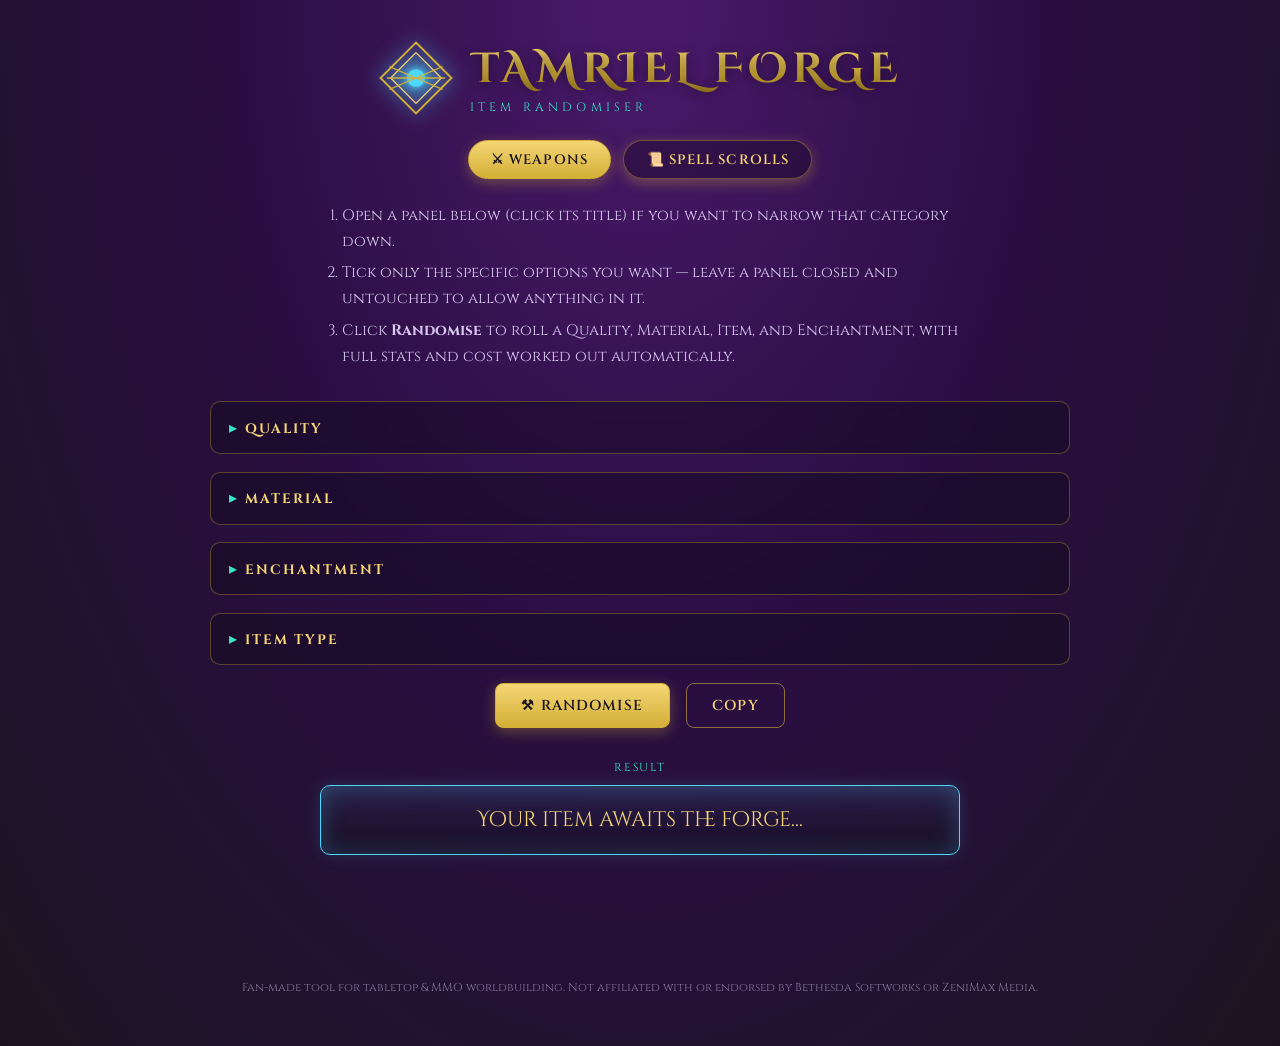
==== index.html @ 5234e23d "Add Spell Scroll generator tab Adds a tabbed layout with a Weapons tab (existing generator) and a ne" ====
<!DOCTYPE html>
<html lang="en">
<head>
<meta charset="UTF-8" />
<meta name="viewport" content="width=device-width, initial-scale=1.0" />
<title>Item Randomiser | Tamriel Forge</title>
<meta name="description" content="Generate randomised weapons with full stats and cost from quality, material and item-type tables." />
<link rel="icon" href="data:image/svg+xml,<svg xmlns=%22http://www.w3.org/2000/svg%22 viewBox=%220 0 100 100%22><text y=%22.9em%22 font-size=%2290%22>💎</text></svg>">
<link rel="preconnect" href="https://fonts.googleapis.com">
<link rel="preconnect" href="https://fonts.gstatic.com" crossorigin>
<link href="https://fonts.googleapis.com/css2?family=Cinzel+Decorative:wght@700;900&family=Cinzel:wght@400;600&display=swap" rel="stylesheet">
<link rel="stylesheet" href="styles.css" />
</head>
<body>

<div class="magic-bg"></div>

<header class="site-header">
  <div class="logo-wrap">
    <svg class="emblem" viewBox="0 0 120 120" aria-hidden="true">
      <polygon points="60,4 116,60 60,116 4,60" class="emblem-outer"/>
      <polygon points="60,20 100,60 60,100 20,60" class="emblem-inner"/>
      <circle cx="60" cy="60" r="14" class="emblem-core"/>
      <path class="emblem-wing left" d="M60,60 L18,42 M60,60 L14,60 M60,60 L18,78"/>
      <path class="emblem-wing right" d="M60,60 L102,42 M60,60 L106,60 M60,60 L102,78"/>
    </svg>
    <div class="wordmark">
      <h1>TAMRIEL FORGE</h1>
      <p class="subtitle">Item Randomiser</p>
    </div>
  </div>
</header>

<nav class="tabs" role="tablist">
  <button class="tab-btn active" type="button" data-tab="weapons" role="tab" aria-selected="true">⚔ Weapons</button>
  <button class="tab-btn" type="button" data-tab="scrolls" role="tab" aria-selected="false">📜 Spell Scrolls</button>
</nav>

<main>
  <section class="tab-panel active" id="tab-weapons">
  <ol class="intro">
    <li>Open a panel below (click its title) if you want to narrow that category down.</li>
    <li>Tick only the specific options you want — leave a panel closed and untouched to allow anything in it.</li>
    <li>Click <strong>Randomise</strong> to roll a Quality, Material, Item, and Enchantment, with full stats and cost worked out automatically.</li>
  </ol>

  <details class="panel" id="panel-quality">
    <summary><h2>Quality</h2></summary>
    <div class="chip-grid" id="quality-options"></div>
  </details>

  <details class="panel" id="panel-material">
    <summary><h2>Material</h2></summary>
    <div class="chip-grid" id="material-options"></div>
  </details>

  <details class="panel" id="panel-enchant">
    <summary><h2>Enchantment</h2></summary>
    <div class="chip-grid" id="enchant-options">
      <label class="chip"><input type="checkbox" value="Mundane" /> Mundane</label>
      <label class="chip"><input type="checkbox" value="Enchanted" /> Enchanted</label>
    </div>
  </details>

  <details class="panel" id="panel-items">
    <summary><h2>Item Type</h2></summary>
    <input type="search" id="item-search" placeholder="Filter items by name..." class="item-search" />
    <div id="item-groups"></div>
  </details>

  <div class="controls">
    <button id="randomise-btn" type="button">⚒ Randomise</button>
    <button id="copy-btn" type="button" class="secondary">Copy</button>
  </div>

  <section class="output-wrap">
    <label>Result</label>
    <div id="output" class="output-box" role="status" aria-live="polite">
      <p class="placeholder">Your item awaits the forge...</p>
    </div>
  </section>

  <p class="hint" id="hint" aria-live="polite"></p>
  </section>

  <section class="tab-panel" id="tab-scrolls">
  <ol class="intro">
    <li>Open a panel below (click its title) if you want to narrow that category down.</li>
    <li>Tick only the specific levels or spells you want — leave a panel closed and untouched to allow anything in it.</li>
    <li>Click <strong>Randomise</strong> to roll a Level and a Spell, combined into a scroll name.</li>
  </ol>

  <details class="panel" id="panel-level">
    <summary><h2>Level</h2></summary>
    <div class="chip-grid" id="level-options"></div>
  </details>

  <details class="panel" id="panel-spells">
    <summary><h2>Spell</h2></summary>
    <input type="search" id="spell-search" placeholder="Filter spells by name..." class="item-search" />
    <div class="chip-grid" id="spell-options"></div>
  </details>

  <div class="controls">
    <button id="scroll-randomise-btn" type="button">📜 Randomise</button>
    <button id="scroll-copy-btn" type="button" class="secondary">Copy</button>
  </div>

  <section class="output-wrap">
    <label>Result</label>
    <div id="scroll-output" class="output-box" role="status" aria-live="polite">
      <p class="placeholder">Your scroll awaits inscription...</p>
    </div>
  </section>

  <p class="hint" id="scroll-hint" aria-live="polite"></p>
  </section>
</main>

<footer>
  <p>Fan-made tool for tabletop &amp; MMO worldbuilding. Not affiliated with or endorsed by Bethesda Softworks or ZeniMax Media.</p>
</footer>

<script src="data.js"></script>
<script src="script.js"></script>
</body>
</html>
---- styles.css ----
:root {
  --gold: #d4af37;
  --gold-bright: #f4d675;
  --purple-deep: #2a0e42;
  --purple-mid: #4a1a6b;
  --magic-blue: #4fd8ff;
  --magic-teal: #38e6c5;
  --ember: #ff7a3d;
  --parchment: #f1e3c6;
  --ink: #1b1420;
}

* { box-sizing: border-box; }

html, body {
  margin: 0;
  min-height: 100%;
  color: var(--parchment);
  font-family: 'Cinzel', serif;
  background: radial-gradient(ellipse at top, var(--purple-mid) 0%, var(--purple-deep) 45%, var(--ink) 100%);
  overflow-x: hidden;
}

.magic-bg {
  position: fixed;
  inset: 0;
  z-index: -1;
  background:
    radial-gradient(circle at 20% 20%, rgba(79, 216, 255, 0.18), transparent 40%),
    radial-gradient(circle at 80% 30%, rgba(255, 122, 61, 0.15), transparent 45%),
    radial-gradient(circle at 50% 90%, rgba(56, 230, 197, 0.15), transparent 45%);
  animation: drift 18s ease-in-out infinite alternate;
}

@keyframes drift {
  from { filter: hue-rotate(0deg); }
  to { filter: hue-rotate(25deg); }
}

.site-header {
  display: flex;
  justify-content: center;
  padding: 2.5rem 1rem 1.5rem;
}

.logo-wrap {
  display: flex;
  align-items: center;
  gap: 1rem;
}

.emblem {
  width: 76px;
  height: 76px;
  filter: drop-shadow(0 0 10px var(--magic-blue));
}

.emblem-outer {
  fill: none;
  stroke: var(--gold);
  stroke-width: 3;
}

.emblem-inner {
  fill: rgba(79, 216, 255, 0.08);
  stroke: var(--gold-bright);
  stroke-width: 2;
}

.emblem-core {
  fill: var(--magic-blue);
  filter: drop-shadow(0 0 6px var(--magic-blue));
}

.emblem-wing {
  stroke: var(--gold);
  stroke-width: 2;
  fill: none;
}

.wordmark h1 {
  font-family: 'Cinzel Decorative', serif;
  font-size: clamp(1.6rem, 4vw, 2.6rem);
  margin: 0;
  letter-spacing: 0.12em;
  background: linear-gradient(180deg, var(--gold-bright), var(--gold) 60%, #8a6a1a);
  -webkit-background-clip: text;
  background-clip: text;
  color: transparent;
  text-shadow: 0 2px 12px rgba(0,0,0,0.4);
}

.subtitle {
  margin: 0.15rem 0 0;
  letter-spacing: 0.35em;
  font-size: 0.75rem;
  color: var(--magic-teal);
  text-transform: uppercase;
}

.tabs {
  display: flex;
  justify-content: center;
  gap: 0.75rem;
  margin: 0 auto 1.5rem;
  padding: 0 1.25rem;
}

.tab-btn {
  font-family: 'Cinzel', serif;
  font-weight: 600;
  letter-spacing: 0.08em;
  text-transform: uppercase;
  font-size: 0.85rem;
  padding: 0.6rem 1.4rem;
  border-radius: 999px;
  cursor: pointer;
  border: 1px solid rgba(212, 175, 55, 0.4);
  color: var(--gold-bright);
  background: rgba(0, 0, 0, 0.25);
  transition: border-color 0.15s, background 0.15s, color 0.15s;
}

.tab-btn:hover {
  border-color: var(--magic-blue);
}

.tab-btn.active {
  color: var(--ink);
  border-color: var(--gold);
  background: linear-gradient(180deg, var(--gold-bright), var(--gold));
  box-shadow: 0 4px 14px rgba(212, 175, 55, 0.35);
}

.tab-panel {
  display: none;
}

.tab-panel.active {
  display: block;
}

main {
  max-width: 900px;
  margin: 0 auto;
  padding: 0 1.25rem 3rem;
}

.intro {
  max-width: 640px;
  margin: 0 auto 2rem;
  padding-left: 1.4rem;
  color: #d9c9f2;
  font-size: 0.95rem;
  line-height: 1.7;
}

.intro li {
  margin-bottom: 0.35rem;
}

.panel {
  background: rgba(20, 10, 32, 0.5);
  border: 1px solid rgba(212, 175, 55, 0.35);
  border-radius: 10px;
  padding: 0.9rem 1.1rem;
  margin-bottom: 1.1rem;
  backdrop-filter: blur(4px);
}

.panel[open] {
  padding-bottom: 1.1rem;
}

.panel summary {
  cursor: pointer;
  list-style: none;
}

.panel summary::-webkit-details-marker {
  display: none;
}

.panel summary::before {
  content: '▸';
  display: inline-block;
  margin-right: 0.5rem;
  color: var(--magic-teal);
  transition: transform 0.15s;
}

.panel[open] summary::before {
  transform: rotate(90deg);
}

.panel h2 {
  display: inline;
  font-size: 0.85rem;
  letter-spacing: 0.15em;
  text-transform: uppercase;
  color: var(--gold-bright);
}

.panel[open] summary {
  margin-bottom: 0.8rem;
}

.chip-grid {
  display: grid;
  grid-template-columns: repeat(auto-fill, minmax(140px, 1fr));
  gap: 0.5rem 0.6rem;
  align-items: stretch;
}

.chip {
  display: inline-flex;
  align-items: center;
  gap: 0.4rem;
  font-size: 0.82rem;
  padding: 0.35rem 0.7rem;
  border: 1px solid rgba(212, 175, 55, 0.4);
  border-radius: 999px;
  background: rgba(0, 0, 0, 0.25);
  cursor: pointer;
  transition: border-color 0.15s, background 0.15s;
}

.chip:hover {
  border-color: var(--magic-blue);
}

.chip input {
  accent-color: var(--magic-blue);
}

.chip:has(input:checked) {
  border-color: var(--magic-teal);
  background: rgba(56, 230, 197, 0.15);
  color: var(--magic-teal);
}

.item-search {
  width: 100%;
  margin-bottom: 0.9rem;
  padding: 0.55rem 0.7rem;
  background: rgba(0, 0, 0, 0.25);
  border: 1px solid rgba(212, 175, 55, 0.3);
  border-radius: 6px;
  color: var(--parchment);
  font-family: inherit;
  font-size: 0.9rem;
}

.item-search:focus {
  outline: none;
  border-color: var(--magic-blue);
}

.item-group {
  margin-bottom: 0.8rem;
}

.item-group summary {
  cursor: pointer;
  font-size: 0.78rem;
  letter-spacing: 0.08em;
  text-transform: uppercase;
  color: var(--magic-teal);
  margin-bottom: 0.5rem;
}

.item-group .chip-grid {
  margin-top: 0.5rem;
}

.controls {
  display: flex;
  justify-content: center;
  gap: 1rem;
  margin-bottom: 2rem;
}

button {
  font-family: 'Cinzel', serif;
  font-weight: 600;
  letter-spacing: 0.08em;
  text-transform: uppercase;
  font-size: 0.9rem;
  padding: 0.75rem 1.6rem;
  border-radius: 8px;
  cursor: pointer;
  border: 1px solid var(--gold);
  color: var(--ink);
  background: linear-gradient(180deg, var(--gold-bright), var(--gold));
  box-shadow: 0 4px 14px rgba(212, 175, 55, 0.35);
  transition: transform 0.15s, box-shadow 0.15s;
}

button:hover {
  transform: translateY(-2px);
  box-shadow: 0 6px 20px rgba(212, 175, 55, 0.5);
}

button:active {
  transform: translateY(0);
}

button.secondary {
  background: transparent;
  color: var(--gold-bright);
  border-color: rgba(212, 175, 55, 0.6);
  box-shadow: none;
}

.output-wrap {
  max-width: 640px;
  margin: 0 auto;
}

.output-wrap label {
  display: block;
  text-align: center;
  font-size: 0.72rem;
  letter-spacing: 0.15em;
  text-transform: uppercase;
  color: var(--magic-teal);
  margin-bottom: 0.6rem;
}

.output-box {
  min-height: 3.2rem;
  padding: 1.25rem 1.5rem;
  border-radius: 10px;
  background: linear-gradient(180deg, rgba(79, 216, 255, 0.08), rgba(0,0,0,0.35));
  border: 1px solid var(--magic-blue);
  box-shadow: 0 0 24px rgba(79, 216, 255, 0.25) inset, 0 0 18px rgba(79, 216, 255, 0.15);
}

.output-box .placeholder {
  margin: 0;
  text-align: center;
  font-family: 'Cinzel Decorative', serif;
  font-size: clamp(1.05rem, 3vw, 1.3rem);
  color: var(--gold-bright);
}

.result-title {
  margin: 0 0 0.9rem;
  text-align: center;
  font-family: 'Cinzel Decorative', serif;
  font-size: clamp(1.15rem, 3vw, 1.5rem);
  letter-spacing: 0.03em;
  color: var(--gold-bright);
}

.stat-row {
  display: flex;
  justify-content: space-between;
  gap: 1rem;
  padding: 0.45rem 0;
  border-bottom: 1px solid rgba(212, 175, 55, 0.2);
  font-size: 0.9rem;
}

.stat-row:last-child {
  border-bottom: none;
}

.stat-row span {
  color: var(--magic-teal);
  text-transform: uppercase;
  letter-spacing: 0.06em;
  font-size: 0.75rem;
}

.stat-row strong {
  color: var(--parchment);
  text-align: right;
}

.hint {
  text-align: center;
  min-height: 1.2rem;
  font-size: 0.8rem;
  color: var(--ember);
  margin-top: 0.6rem;
}

footer {
  text-align: center;
  font-size: 0.72rem;
  color: rgba(217, 201, 242, 0.55);
  padding: 1.5rem 1rem 2.5rem;
}

@media (max-width: 480px) {
  .logo-wrap { flex-direction: column; text-align: center; }
}
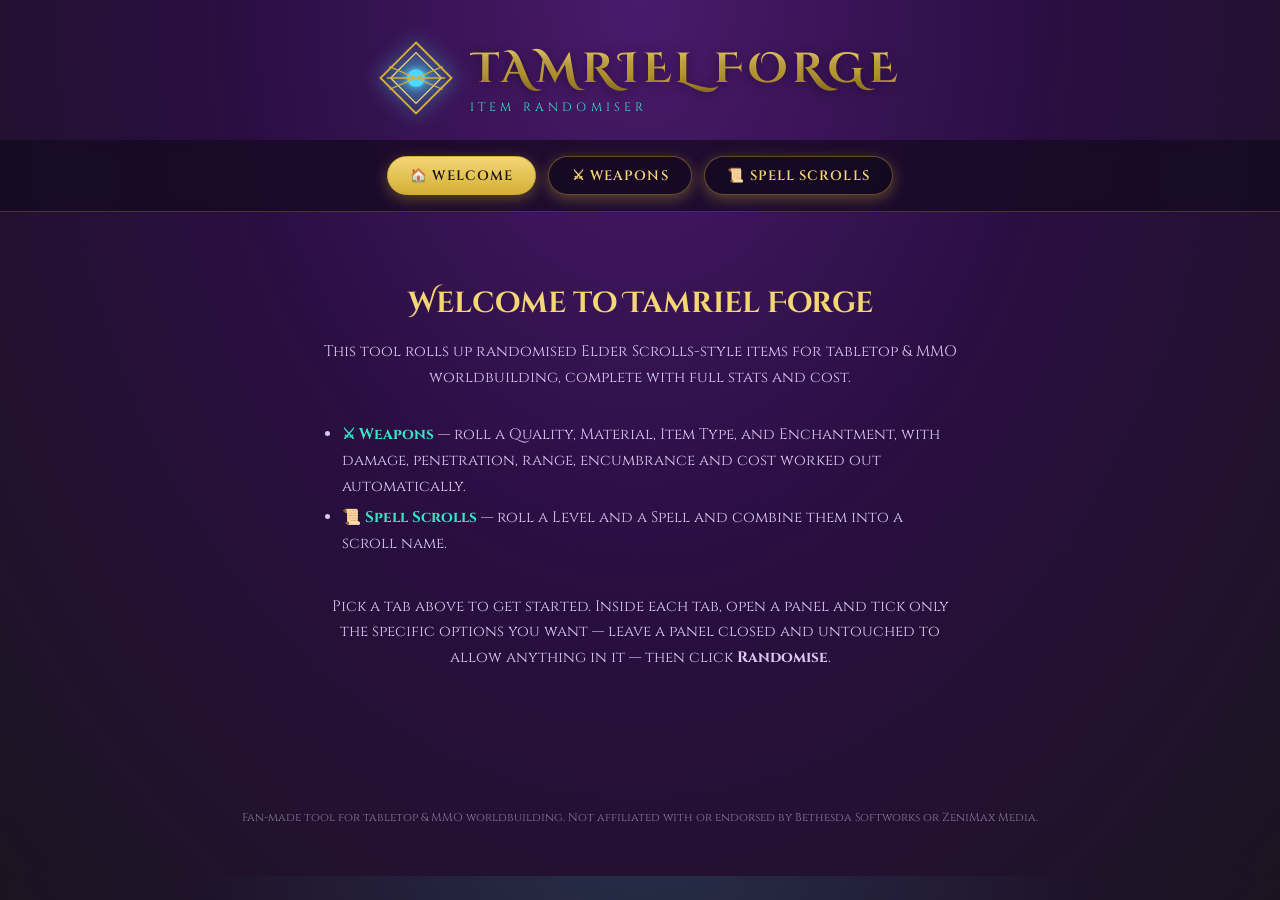
==== commit fff5af78: "Add Welcome tab and make tab bar sticky at top Adds a default landing tab explaining what the tool d" ====
--- a/index.html
+++ b/index.html
@@ -32,18 +32,25 @@
 </header>
 
 <nav class="tabs" role="tablist">
-  <button class="tab-btn active" type="button" data-tab="weapons" role="tab" aria-selected="true">⚔ Weapons</button>
+  <button class="tab-btn active" type="button" data-tab="welcome" role="tab" aria-selected="true">🏠 Welcome</button>
+  <button class="tab-btn" type="button" data-tab="weapons" role="tab" aria-selected="false">⚔ Weapons</button>
   <button class="tab-btn" type="button" data-tab="scrolls" role="tab" aria-selected="false">📜 Spell Scrolls</button>
 </nav>
 
 <main>
-  <section class="tab-panel active" id="tab-weapons">
-  <ol class="intro">
-    <li>Open a panel below (click its title) if you want to narrow that category down.</li>
-    <li>Tick only the specific options you want — leave a panel closed and untouched to allow anything in it.</li>
-    <li>Click <strong>Randomise</strong> to roll a Quality, Material, Item, and Enchantment, with full stats and cost worked out automatically.</li>
-  </ol>
+  <section class="tab-panel active" id="tab-welcome">
+  <div class="welcome">
+    <h2>Welcome to Tamriel Forge</h2>
+    <p>This tool rolls up randomised Elder Scrolls-style items for tabletop &amp; MMO worldbuilding, complete with full stats and cost.</p>
+    <ul class="intro">
+      <li><strong>⚔ Weapons</strong> — roll a Quality, Material, Item Type, and Enchantment, with damage, penetration, range, encumbrance and cost worked out automatically.</li>
+      <li><strong>📜 Spell Scrolls</strong> — roll a Level and a Spell and combine them into a scroll name.</li>
+    </ul>
+    <p>Pick a tab above to get started. Inside each tab, open a panel and tick only the specific options you want — leave a panel closed and untouched to allow anything in it — then click <strong>Randomise</strong>.</p>
+  </div>
+  </section>
 
+  <section class="tab-panel" id="tab-weapons">
   <details class="panel" id="panel-quality">
     <summary><h2>Quality</h2></summary>
     <div class="chip-grid" id="quality-options"></div>
@@ -84,12 +91,6 @@
   </section>
 
   <section class="tab-panel" id="tab-scrolls">
-  <ol class="intro">
-    <li>Open a panel below (click its title) if you want to narrow that category down.</li>
-    <li>Tick only the specific levels or spells you want — leave a panel closed and untouched to allow anything in it.</li>
-    <li>Click <strong>Randomise</strong> to roll a Level and a Spell, combined into a scroll name.</li>
-  </ol>
-
   <details class="panel" id="panel-level">
     <summary><h2>Level</h2></summary>
     <div class="chip-grid" id="level-options"></div>
--- a/styles.css
+++ b/styles.css
@@ -99,11 +99,17 @@
 }
 
 .tabs {
+  position: sticky;
+  top: 0;
+  z-index: 10;
   display: flex;
   justify-content: center;
   gap: 0.75rem;
   margin: 0 auto 1.5rem;
-  padding: 0 1.25rem;
+  padding: 1rem 1.25rem;
+  background: rgba(20, 10, 32, 0.75);
+  backdrop-filter: blur(6px);
+  border-bottom: 1px solid rgba(212, 175, 55, 0.25);
 }
 
 .tab-btn {
@@ -138,6 +144,36 @@
 
 .tab-panel.active {
   display: block;
+}
+
+.welcome {
+  max-width: 640px;
+  margin: 0 auto;
+  text-align: center;
+  padding: 1.5rem 0 2.5rem;
+}
+
+.welcome h2 {
+  font-family: 'Cinzel Decorative', serif;
+  font-size: clamp(1.3rem, 3.5vw, 1.8rem);
+  color: var(--gold-bright);
+  margin-bottom: 1rem;
+}
+
+.welcome p {
+  color: #d9c9f2;
+  font-size: 0.95rem;
+  line-height: 1.7;
+}
+
+.welcome .intro {
+  text-align: left;
+  display: inline-block;
+  margin: 1rem auto;
+}
+
+.welcome .intro strong {
+  color: var(--magic-teal);
 }
 
 main {
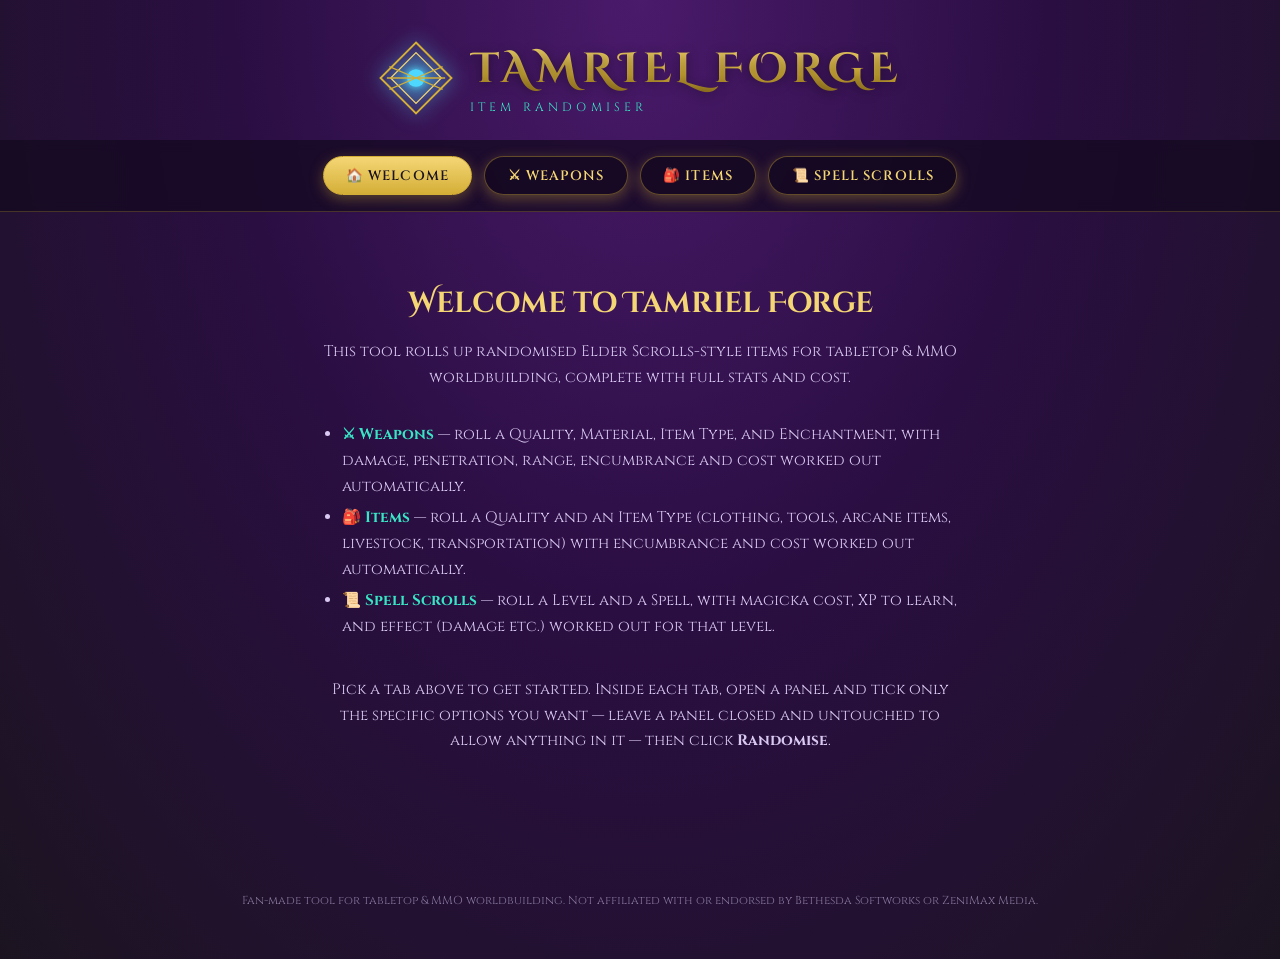
==== commit 395041d6: "Add Items tab and price/effect calc for Spell Scrolls Spell Scrolls now compute magicka cost, XP to " ====
--- a/index.html
+++ b/index.html
@@ -34,6 +34,7 @@
 <nav class="tabs" role="tablist">
   <button class="tab-btn active" type="button" data-tab="welcome" role="tab" aria-selected="true">🏠 Welcome</button>
   <button class="tab-btn" type="button" data-tab="weapons" role="tab" aria-selected="false">⚔ Weapons</button>
+  <button class="tab-btn" type="button" data-tab="items" role="tab" aria-selected="false">🎒 Items</button>
   <button class="tab-btn" type="button" data-tab="scrolls" role="tab" aria-selected="false">📜 Spell Scrolls</button>
 </nav>
 
@@ -44,7 +45,8 @@
     <p>This tool rolls up randomised Elder Scrolls-style items for tabletop &amp; MMO worldbuilding, complete with full stats and cost.</p>
     <ul class="intro">
       <li><strong>⚔ Weapons</strong> — roll a Quality, Material, Item Type, and Enchantment, with damage, penetration, range, encumbrance and cost worked out automatically.</li>
-      <li><strong>📜 Spell Scrolls</strong> — roll a Level and a Spell and combine them into a scroll name.</li>
+      <li><strong>🎒 Items</strong> — roll a Quality and an Item Type (clothing, tools, arcane items, livestock, transportation) with encumbrance and cost worked out automatically.</li>
+      <li><strong>📜 Spell Scrolls</strong> — roll a Level and a Spell, with magicka cost, XP to learn, and effect (damage etc.) worked out for that level.</li>
     </ul>
     <p>Pick a tab above to get started. Inside each tab, open a panel and tick only the specific options you want — leave a panel closed and untouched to allow anything in it — then click <strong>Randomise</strong>.</p>
   </div>
@@ -90,6 +92,33 @@
   <p class="hint" id="hint" aria-live="polite"></p>
   </section>
 
+  <section class="tab-panel" id="tab-items">
+  <details class="panel" id="panel-item-quality">
+    <summary><h2>Quality</h2></summary>
+    <div class="chip-grid" id="item-quality-options"></div>
+  </details>
+
+  <details class="panel" id="panel-item-types">
+    <summary><h2>Item Type</h2></summary>
+    <input type="search" id="misc-item-search" placeholder="Filter items by name..." class="item-search" />
+    <div id="misc-item-groups"></div>
+  </details>
+
+  <div class="controls">
+    <button id="item-randomise-btn" type="button">🎒 Randomise</button>
+    <button id="item-copy-btn" type="button" class="secondary">Copy</button>
+  </div>
+
+  <section class="output-wrap">
+    <label>Result</label>
+    <div id="item-output" class="output-box" role="status" aria-live="polite">
+      <p class="placeholder">Your item awaits discovery...</p>
+    </div>
+  </section>
+
+  <p class="hint" id="item-hint" aria-live="polite"></p>
+  </section>
+
   <section class="tab-panel" id="tab-scrolls">
   <details class="panel" id="panel-level">
     <summary><h2>Level</h2></summary>
@@ -99,7 +128,7 @@
   <details class="panel" id="panel-spells">
     <summary><h2>Spell</h2></summary>
     <input type="search" id="spell-search" placeholder="Filter spells by name..." class="item-search" />
-    <div class="chip-grid" id="spell-options"></div>
+    <div id="spell-groups"></div>
   </details>
 
   <div class="controls">
--- a/styles.css
+++ b/styles.css
@@ -414,6 +414,15 @@
   text-align: right;
 }
 
+.effect-text {
+  margin: 0.7rem 0 0;
+  padding-top: 0.6rem;
+  border-top: 1px solid rgba(212, 175, 55, 0.2);
+  font-size: 0.85rem;
+  line-height: 1.5;
+  color: var(--parchment);
+}
+
 .hint {
   text-align: center;
   min-height: 1.2rem;
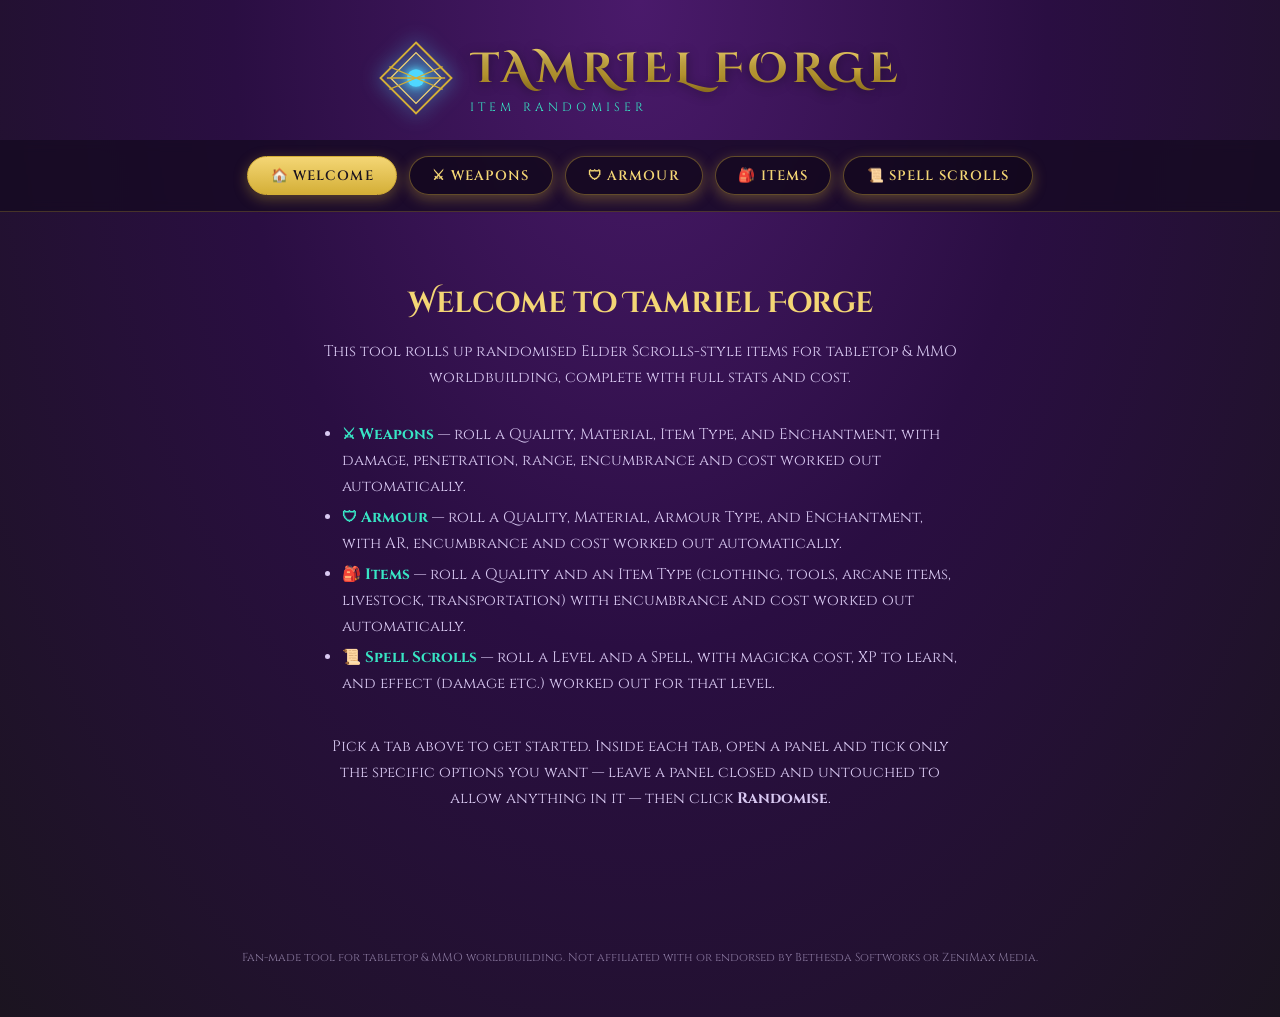
==== commit 03adcd39: "Add Armour tab Mirrors the Weapons tab's structure and calculations (Quality, Material, Item Type, E" ====
--- a/index.html
+++ b/index.html
@@ -34,6 +34,7 @@
 <nav class="tabs" role="tablist">
   <button class="tab-btn active" type="button" data-tab="welcome" role="tab" aria-selected="true">🏠 Welcome</button>
   <button class="tab-btn" type="button" data-tab="weapons" role="tab" aria-selected="false">⚔ Weapons</button>
+  <button class="tab-btn" type="button" data-tab="armour" role="tab" aria-selected="false">🛡 Armour</button>
   <button class="tab-btn" type="button" data-tab="items" role="tab" aria-selected="false">🎒 Items</button>
   <button class="tab-btn" type="button" data-tab="scrolls" role="tab" aria-selected="false">📜 Spell Scrolls</button>
 </nav>
@@ -45,6 +46,7 @@
     <p>This tool rolls up randomised Elder Scrolls-style items for tabletop &amp; MMO worldbuilding, complete with full stats and cost.</p>
     <ul class="intro">
       <li><strong>⚔ Weapons</strong> — roll a Quality, Material, Item Type, and Enchantment, with damage, penetration, range, encumbrance and cost worked out automatically.</li>
+      <li><strong>🛡 Armour</strong> — roll a Quality, Material, Armour Type, and Enchantment, with AR, encumbrance and cost worked out automatically.</li>
       <li><strong>🎒 Items</strong> — roll a Quality and an Item Type (clothing, tools, arcane items, livestock, transportation) with encumbrance and cost worked out automatically.</li>
       <li><strong>📜 Spell Scrolls</strong> — roll a Level and a Spell, with magicka cost, XP to learn, and effect (damage etc.) worked out for that level.</li>
     </ul>
@@ -90,6 +92,46 @@
   </section>
 
   <p class="hint" id="hint" aria-live="polite"></p>
+  </section>
+
+  <section class="tab-panel" id="tab-armour">
+  <details class="panel" id="panel-armour-quality">
+    <summary><h2>Quality</h2></summary>
+    <div class="chip-grid" id="armour-quality-options"></div>
+  </details>
+
+  <details class="panel" id="panel-armour-material">
+    <summary><h2>Material</h2></summary>
+    <div class="chip-grid" id="armour-material-options"></div>
+  </details>
+
+  <details class="panel" id="panel-armour-enchant">
+    <summary><h2>Enchantment</h2></summary>
+    <div class="chip-grid" id="armour-enchant-options">
+      <label class="chip"><input type="checkbox" value="Mundane" /> Mundane</label>
+      <label class="chip"><input type="checkbox" value="Enchanted" /> Enchanted</label>
+    </div>
+  </details>
+
+  <details class="panel" id="panel-armour-types">
+    <summary><h2>Armour Type</h2></summary>
+    <input type="search" id="armour-search" placeholder="Filter armour by name..." class="item-search" />
+    <div id="armour-groups"></div>
+  </details>
+
+  <div class="controls">
+    <button id="armour-randomise-btn" type="button">🛡 Randomise</button>
+    <button id="armour-copy-btn" type="button" class="secondary">Copy</button>
+  </div>
+
+  <section class="output-wrap">
+    <label>Result</label>
+    <div id="armour-output" class="output-box" role="status" aria-live="polite">
+      <p class="placeholder">Your armour awaits the forge...</p>
+    </div>
+  </section>
+
+  <p class="hint" id="armour-hint" aria-live="polite"></p>
   </section>
 
   <section class="tab-panel" id="tab-items">
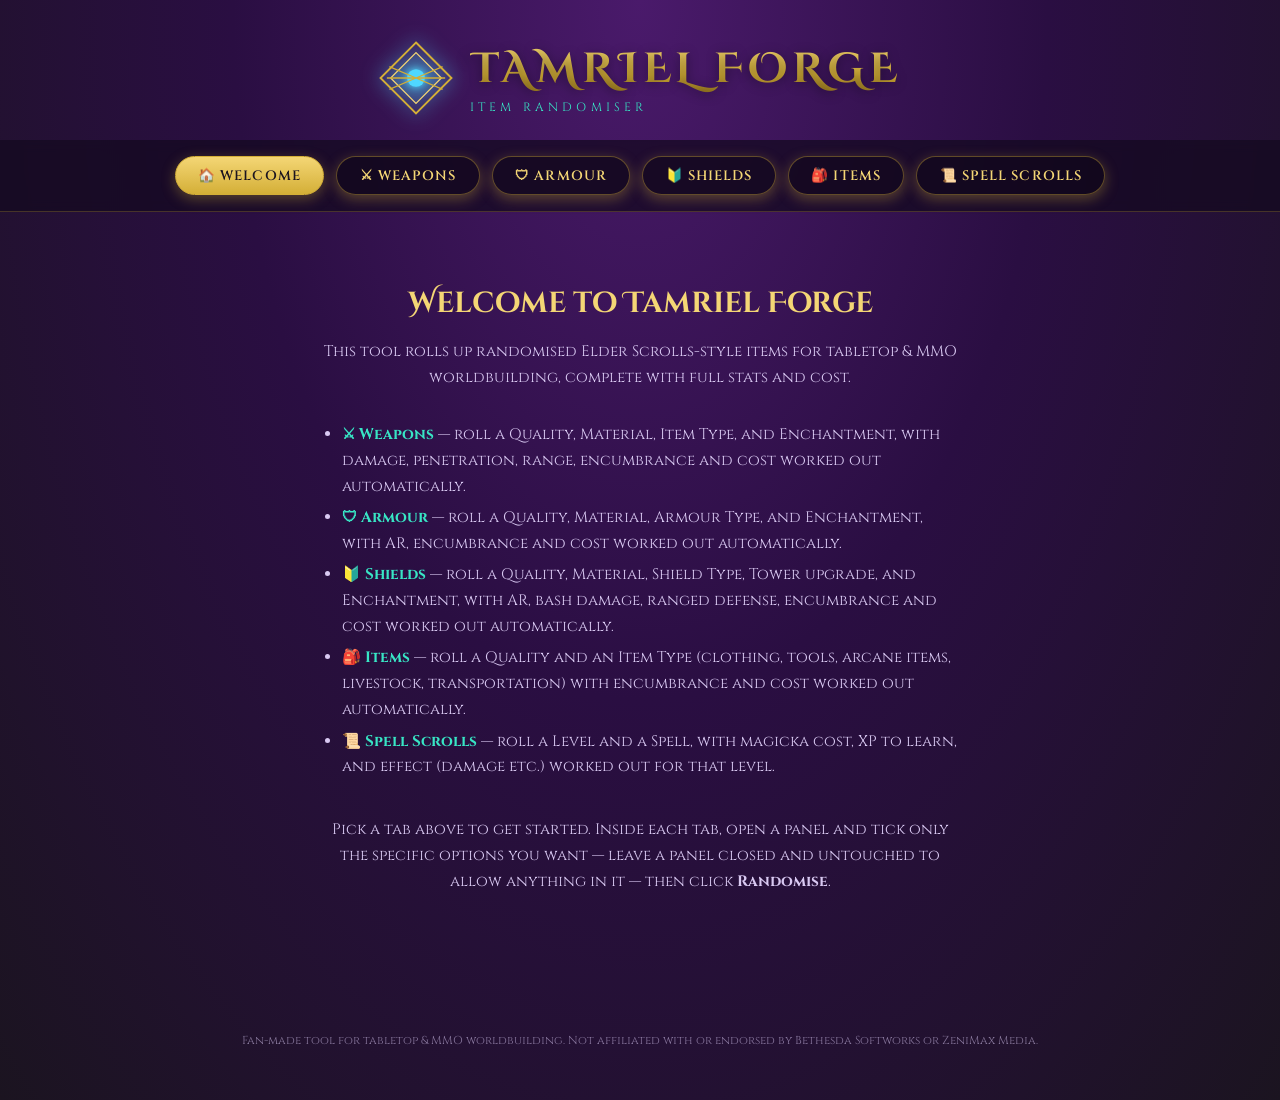
==== commit 6bdd0c3d: "Add Shields tab New tab (Weapons, Armour, Shields, Items, Spell Scrolls) for Small/ Medium/Large shi" ====
--- a/index.html
+++ b/index.html
@@ -35,6 +35,7 @@
   <button class="tab-btn active" type="button" data-tab="welcome" role="tab" aria-selected="true">🏠 Welcome</button>
   <button class="tab-btn" type="button" data-tab="weapons" role="tab" aria-selected="false">⚔ Weapons</button>
   <button class="tab-btn" type="button" data-tab="armour" role="tab" aria-selected="false">🛡 Armour</button>
+  <button class="tab-btn" type="button" data-tab="shields" role="tab" aria-selected="false">🔰 Shields</button>
   <button class="tab-btn" type="button" data-tab="items" role="tab" aria-selected="false">🎒 Items</button>
   <button class="tab-btn" type="button" data-tab="scrolls" role="tab" aria-selected="false">📜 Spell Scrolls</button>
 </nav>
@@ -47,6 +48,7 @@
     <ul class="intro">
       <li><strong>⚔ Weapons</strong> — roll a Quality, Material, Item Type, and Enchantment, with damage, penetration, range, encumbrance and cost worked out automatically.</li>
       <li><strong>🛡 Armour</strong> — roll a Quality, Material, Armour Type, and Enchantment, with AR, encumbrance and cost worked out automatically.</li>
+      <li><strong>🔰 Shields</strong> — roll a Quality, Material, Shield Type, Tower upgrade, and Enchantment, with AR, bash damage, ranged defense, encumbrance and cost worked out automatically.</li>
       <li><strong>🎒 Items</strong> — roll a Quality and an Item Type (clothing, tools, arcane items, livestock, transportation) with encumbrance and cost worked out automatically.</li>
       <li><strong>📜 Spell Scrolls</strong> — roll a Level and a Spell, with magicka cost, XP to learn, and effect (damage etc.) worked out for that level.</li>
     </ul>
@@ -134,6 +136,53 @@
   <p class="hint" id="armour-hint" aria-live="polite"></p>
   </section>
 
+  <section class="tab-panel" id="tab-shields">
+  <details class="panel" id="panel-shield-quality">
+    <summary><h2>Quality</h2></summary>
+    <div class="chip-grid" id="shield-quality-options"></div>
+  </details>
+
+  <details class="panel" id="panel-shield-material">
+    <summary><h2>Material</h2></summary>
+    <div class="chip-grid" id="shield-material-options"></div>
+  </details>
+
+  <details class="panel" id="panel-shield-type">
+    <summary><h2>Shield Type</h2></summary>
+    <div class="chip-grid" id="shield-type-options"></div>
+  </details>
+
+  <details class="panel" id="panel-shield-tower">
+    <summary><h2>Tower Upgrade</h2></summary>
+    <div class="chip-grid" id="shield-tower-options">
+      <label class="chip"><input type="checkbox" value="Standard" /> Standard</label>
+      <label class="chip"><input type="checkbox" value="Tower" /> Tower</label>
+    </div>
+  </details>
+
+  <details class="panel" id="panel-shield-enchant">
+    <summary><h2>Enchantment</h2></summary>
+    <div class="chip-grid" id="shield-enchant-options">
+      <label class="chip"><input type="checkbox" value="Mundane" /> Mundane</label>
+      <label class="chip"><input type="checkbox" value="Enchanted" /> Enchanted</label>
+    </div>
+  </details>
+
+  <div class="controls">
+    <button id="shield-randomise-btn" type="button">🔰 Randomise</button>
+    <button id="shield-copy-btn" type="button" class="secondary">Copy</button>
+  </div>
+
+  <section class="output-wrap">
+    <label>Result</label>
+    <div id="shield-output" class="output-box" role="status" aria-live="polite">
+      <p class="placeholder">Your shield awaits the forge...</p>
+    </div>
+  </section>
+
+  <p class="hint" id="shield-hint" aria-live="polite"></p>
+  </section>
+
   <section class="tab-panel" id="tab-items">
   <details class="panel" id="panel-item-quality">
     <summary><h2>Quality</h2></summary>
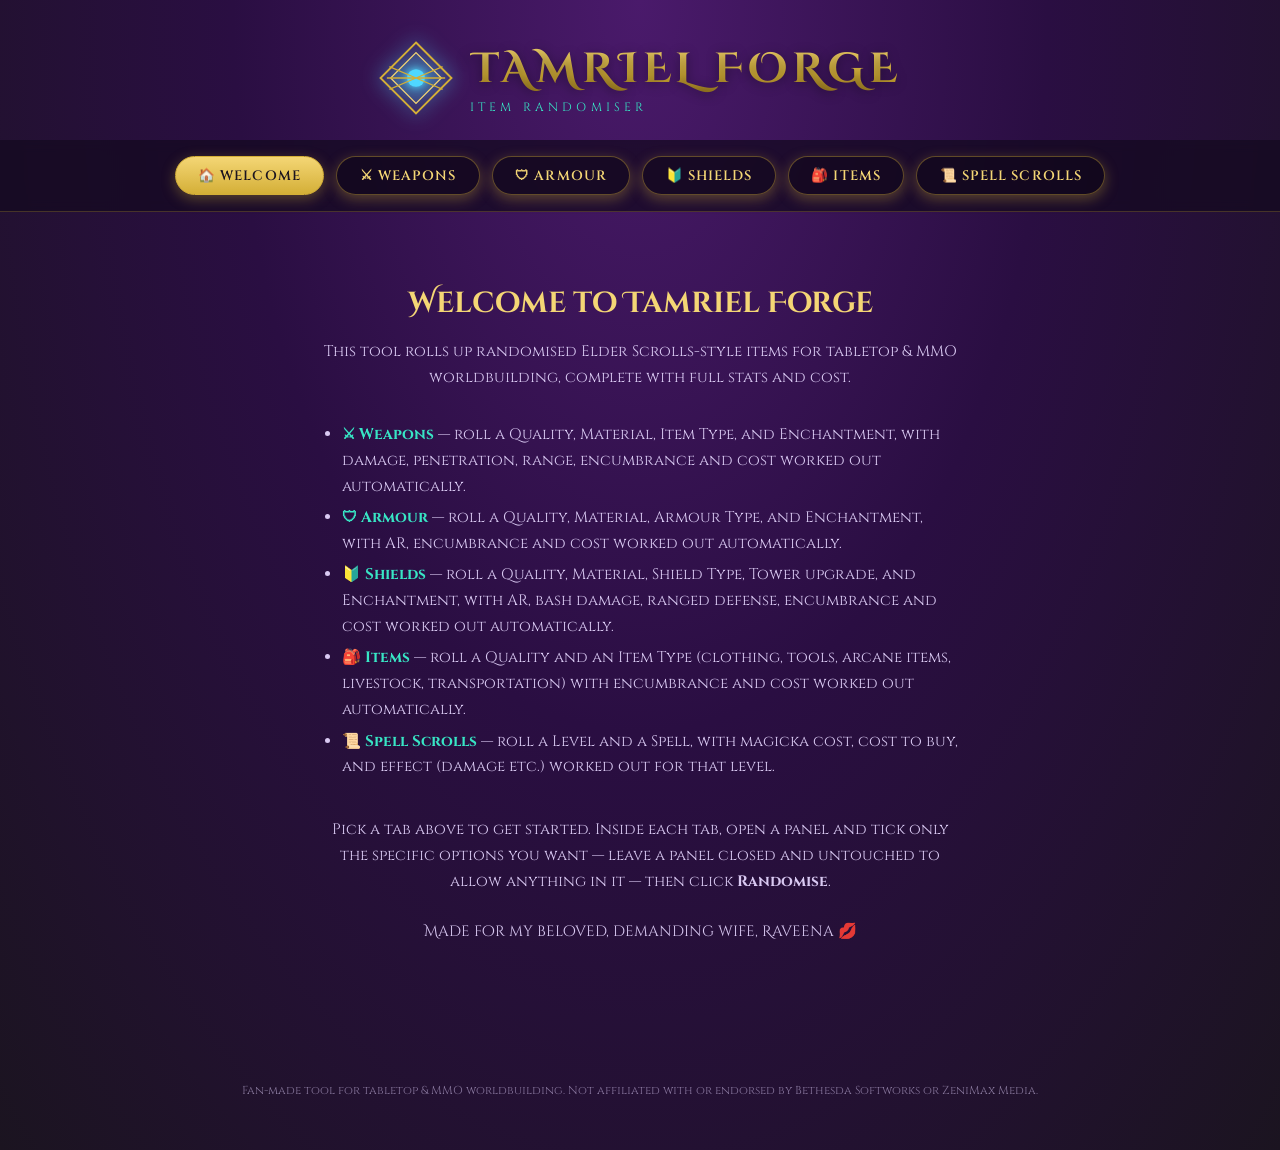
==== commit 98f4f67d: "Add Staff/Stave weapons and a dedication on the welcome page Also fixes the welcome page's stale "XP" ====
--- a/index.html
+++ b/index.html
@@ -50,9 +50,10 @@
       <li><strong>🛡 Armour</strong> — roll a Quality, Material, Armour Type, and Enchantment, with AR, encumbrance and cost worked out automatically.</li>
       <li><strong>🔰 Shields</strong> — roll a Quality, Material, Shield Type, Tower upgrade, and Enchantment, with AR, bash damage, ranged defense, encumbrance and cost worked out automatically.</li>
       <li><strong>🎒 Items</strong> — roll a Quality and an Item Type (clothing, tools, arcane items, livestock, transportation) with encumbrance and cost worked out automatically.</li>
-      <li><strong>📜 Spell Scrolls</strong> — roll a Level and a Spell, with magicka cost, XP to learn, and effect (damage etc.) worked out for that level.</li>
+      <li><strong>📜 Spell Scrolls</strong> — roll a Level and a Spell, with magicka cost, cost to buy, and effect (damage etc.) worked out for that level.</li>
     </ul>
     <p>Pick a tab above to get started. Inside each tab, open a panel and tick only the specific options you want — leave a panel closed and untouched to allow anything in it — then click <strong>Randomise</strong>.</p>
+    <p class="dedication">Made for my beloved, demanding wife, Raveena 💋</p>
   </div>
   </section>
 
--- a/styles.css
+++ b/styles.css
@@ -176,6 +176,13 @@
   color: var(--magic-teal);
 }
 
+.dedication {
+  margin-top: 1.5rem;
+  font-family: 'Cinzel Decorative', serif;
+  font-size: 0.95rem;
+  color: var(--gold-bright);
+}
+
 main {
   max-width: 900px;
   margin: 0 auto;
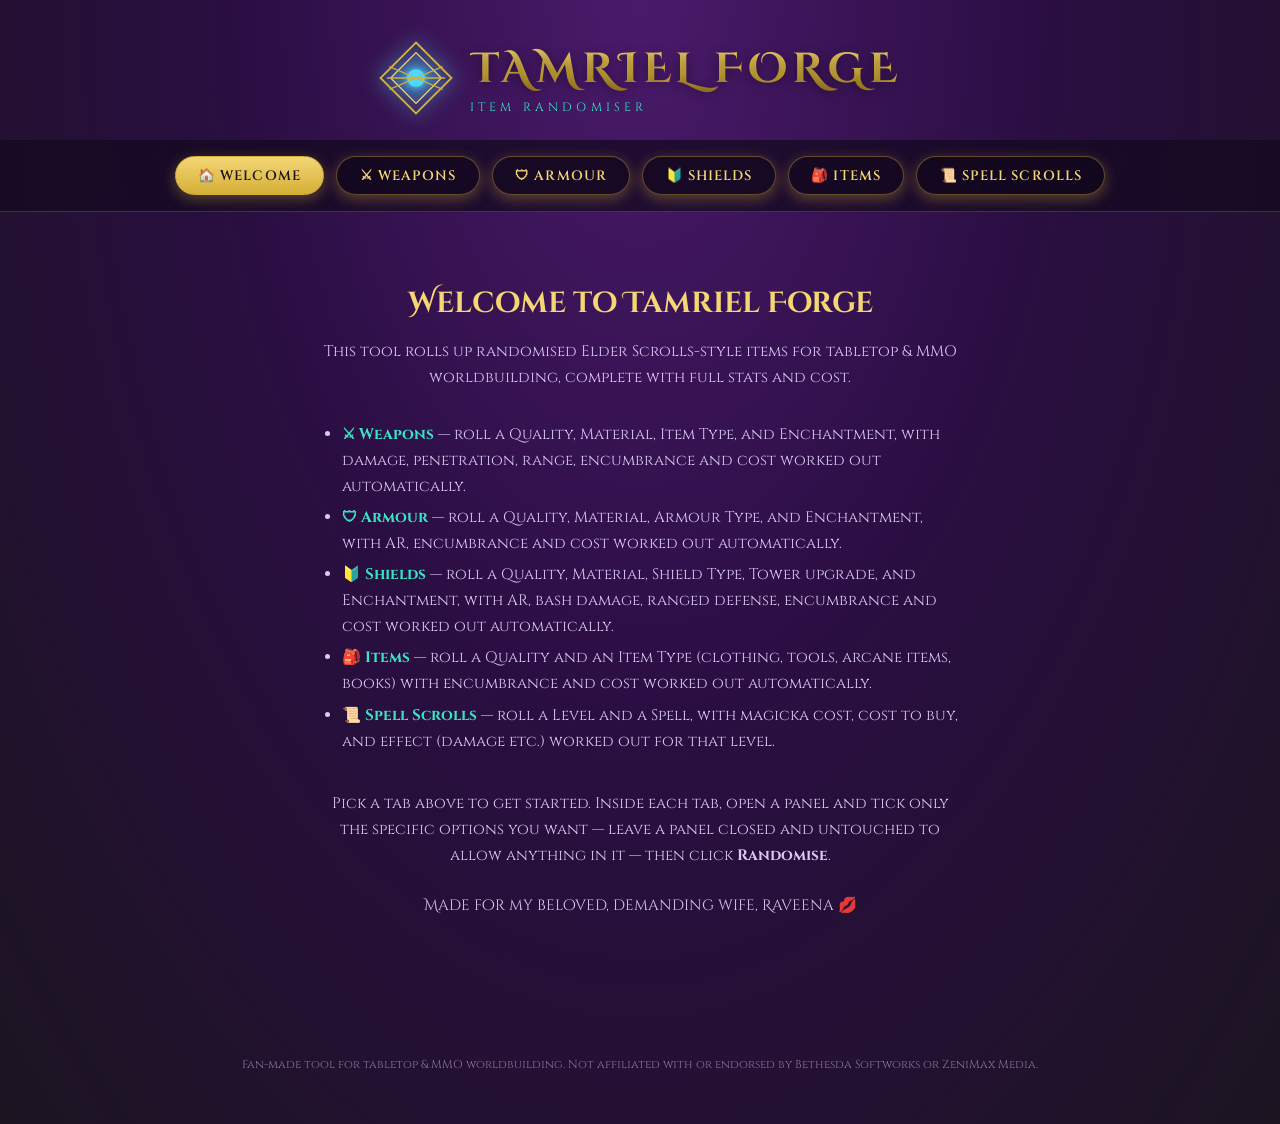
==== commit a943ba6a: "Add body location to Armour, trim Items categories, add Books Armour now rolls (or lets you tick) a " ====
--- a/index.html
+++ b/index.html
@@ -49,7 +49,7 @@
       <li><strong>⚔ Weapons</strong> — roll a Quality, Material, Item Type, and Enchantment, with damage, penetration, range, encumbrance and cost worked out automatically.</li>
       <li><strong>🛡 Armour</strong> — roll a Quality, Material, Armour Type, and Enchantment, with AR, encumbrance and cost worked out automatically.</li>
       <li><strong>🔰 Shields</strong> — roll a Quality, Material, Shield Type, Tower upgrade, and Enchantment, with AR, bash damage, ranged defense, encumbrance and cost worked out automatically.</li>
-      <li><strong>🎒 Items</strong> — roll a Quality and an Item Type (clothing, tools, arcane items, livestock, transportation) with encumbrance and cost worked out automatically.</li>
+      <li><strong>🎒 Items</strong> — roll a Quality and an Item Type (clothing, tools, arcane items, books) with encumbrance and cost worked out automatically.</li>
       <li><strong>📜 Spell Scrolls</strong> — roll a Level and a Spell, with magicka cost, cost to buy, and effect (damage etc.) worked out for that level.</li>
     </ul>
     <p>Pick a tab above to get started. Inside each tab, open a panel and tick only the specific options you want — leave a panel closed and untouched to allow anything in it — then click <strong>Randomise</strong>.</p>
@@ -122,6 +122,11 @@
     <div id="armour-groups"></div>
   </details>
 
+  <details class="panel" id="panel-armour-location">
+    <summary><h2>Body Location</h2></summary>
+    <div class="chip-grid" id="armour-location-options"></div>
+  </details>
+
   <div class="controls">
     <button id="armour-randomise-btn" type="button">🛡 Randomise</button>
     <button id="armour-copy-btn" type="button" class="secondary">Copy</button>
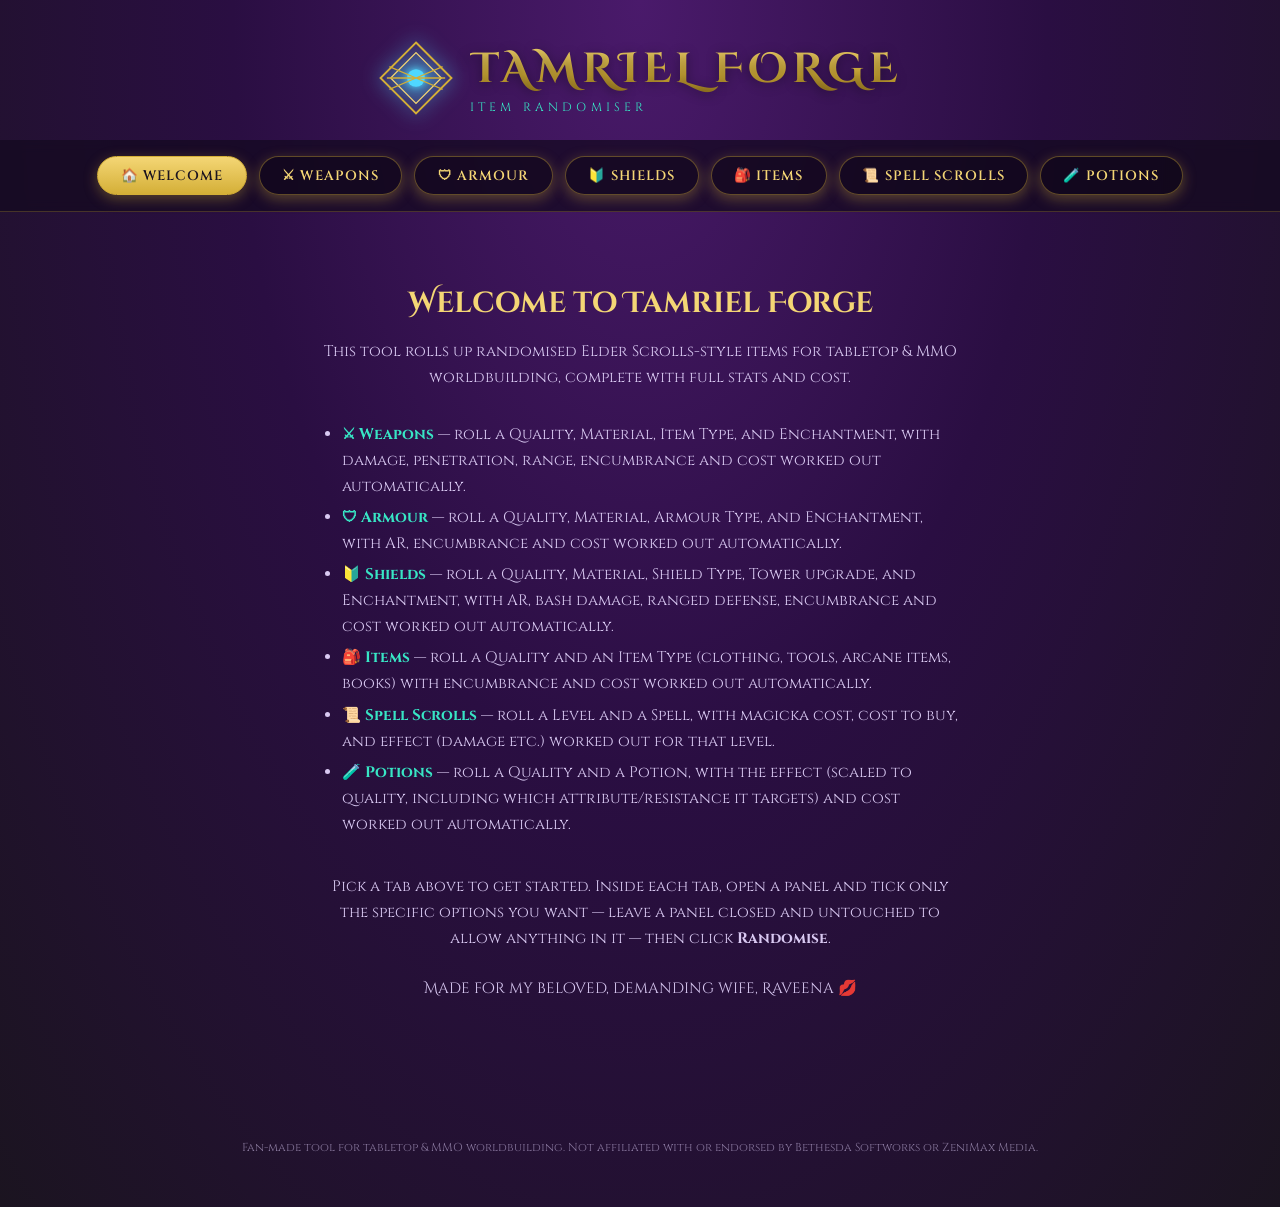
==== commit 0e7853c0: "Add Potions tab New tab (after Spell Scrolls) covering all 22 potion/poison effects. Mirrors the Wea" ====
--- a/index.html
+++ b/index.html
@@ -38,6 +38,7 @@
   <button class="tab-btn" type="button" data-tab="shields" role="tab" aria-selected="false">🔰 Shields</button>
   <button class="tab-btn" type="button" data-tab="items" role="tab" aria-selected="false">🎒 Items</button>
   <button class="tab-btn" type="button" data-tab="scrolls" role="tab" aria-selected="false">📜 Spell Scrolls</button>
+  <button class="tab-btn" type="button" data-tab="potions" role="tab" aria-selected="false">🧪 Potions</button>
 </nav>
 
 <main>
@@ -51,6 +52,7 @@
       <li><strong>🔰 Shields</strong> — roll a Quality, Material, Shield Type, Tower upgrade, and Enchantment, with AR, bash damage, ranged defense, encumbrance and cost worked out automatically.</li>
       <li><strong>🎒 Items</strong> — roll a Quality and an Item Type (clothing, tools, arcane items, books) with encumbrance and cost worked out automatically.</li>
       <li><strong>📜 Spell Scrolls</strong> — roll a Level and a Spell, with magicka cost, cost to buy, and effect (damage etc.) worked out for that level.</li>
+      <li><strong>🧪 Potions</strong> — roll a Quality and a Potion, with the effect (scaled to quality, including which attribute/resistance it targets) and cost worked out automatically.</li>
     </ul>
     <p>Pick a tab above to get started. Inside each tab, open a panel and tick only the specific options you want — leave a panel closed and untouched to allow anything in it — then click <strong>Randomise</strong>.</p>
     <p class="dedication">Made for my beloved, demanding wife, Raveena 💋</p>
@@ -242,6 +244,33 @@
 
   <p class="hint" id="scroll-hint" aria-live="polite"></p>
   </section>
+
+  <section class="tab-panel" id="tab-potions">
+  <details class="panel" id="panel-potion-quality">
+    <summary><h2>Quality</h2></summary>
+    <div class="chip-grid" id="potion-quality-options"></div>
+  </details>
+
+  <details class="panel" id="panel-potion-type">
+    <summary><h2>Potion</h2></summary>
+    <input type="search" id="potion-search" placeholder="Filter potions by name..." class="item-search" />
+    <div class="chip-grid" id="potion-options"></div>
+  </details>
+
+  <div class="controls">
+    <button id="potion-randomise-btn" type="button">🧪 Randomise</button>
+    <button id="potion-copy-btn" type="button" class="secondary">Copy</button>
+  </div>
+
+  <section class="output-wrap">
+    <label>Result</label>
+    <div id="potion-output" class="output-box" role="status" aria-live="polite">
+      <p class="placeholder">Your potion awaits the cauldron...</p>
+    </div>
+  </section>
+
+  <p class="hint" id="potion-hint" aria-live="polite"></p>
+  </section>
 </main>
 
 <footer>
